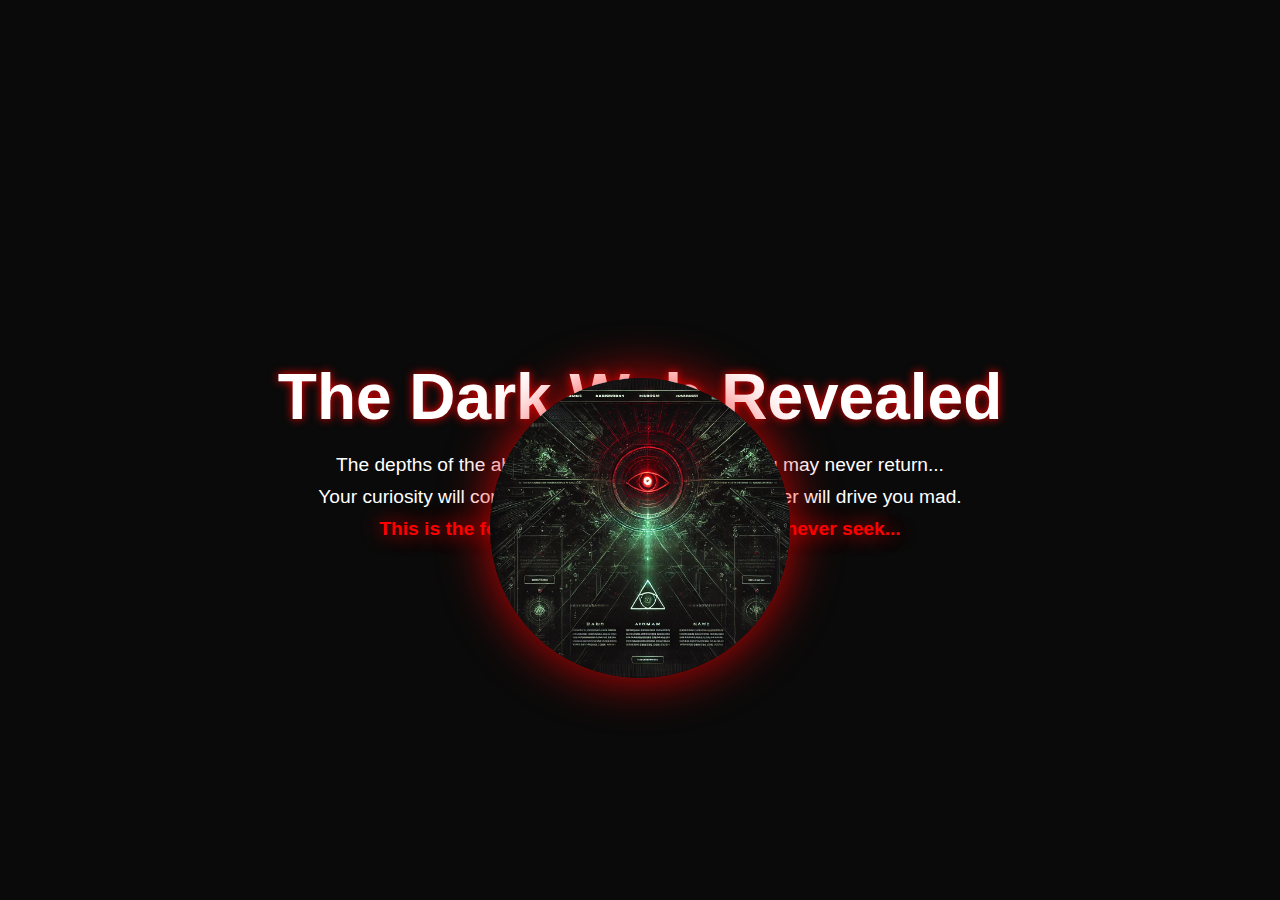
==== index.html @ 11e93b53 "Initial commit of CryptX website with dark content" ====
<!DOCTYPE html>
<html lang="en">
<head>
    <meta charset="UTF-8">
    <meta name="viewport" content="width=device-width, initial-scale=1.0">
    <title>CryptX - The Abyss</title>
    <link rel="stylesheet" href="style.css">
    <script src="script.js" defer></script>
</head>
<body>
    <div class="container">
        <div class="eye">
            <img src="eye_image.png" alt="Abyss Eye" class="eye-image">
        </div>

        <div class="content">
            <h1>The Dark Web Revealed</h1>
            <p class="article">The depths of the abyss call, but once you look, you may never return...</p>
            <p class="article">Your curiosity will consume you, the secrets you uncover will drive you mad.</p>
            <p class="article dark">This is the forbidden knowledge you should never seek...</p>
        </div>
    </div>
</body>
</html>
---- style.css ----
* {
    margin: 0;
    padding: 0;
    box-sizing: border-box;
    font-family: 'Arial', sans-serif;
}

body {
    background-color: #0a0a0a;
    color: white;
    height: 100vh;
    display: flex;
    justify-content: center;
    align-items: center;
    overflow: hidden;
}

.container {
    text-align: center;
    position: relative;
}

.eye {
    position: absolute;
    top: 10%;
    left: 50%;
    transform: translateX(-50%);
    animation: eye-move 4s infinite;
}

.eye-image {
    width: 300px;
    height: auto;
    border-radius: 50%;
    box-shadow: 0 0 50px rgba(255, 0, 0, 0.8);
}

.content {
    z-index: 10;
    animation: fadeIn 5s ease-in-out;
}

h1 {
    font-size: 4rem;
    margin-bottom: 20px;
    text-shadow: 0 0 10px #ff0000;
}

.article {
    font-size: 1.2rem;
    margin-top: 10px;
    animation: article-fade 5s ease-in-out;
}

.article.dark {
    color: #ff0000;
    font-weight: bold;
    text-shadow: 0 0 20px #ff0000;
}

@keyframes eye-move {
    0%, 100% {
        transform: translateX(-50%) rotate(0deg);
    }
    50% {
        transform: translateX(-50%) rotate(5deg);
    }
}

@keyframes fadeIn {
    0% {
        opacity: 0;
    }
    100% {
        opacity: 1;
    }
}

@keyframes article-fade {
    0% {
        opacity: 0;
    }
    100% {
        opacity: 1;
    }
}
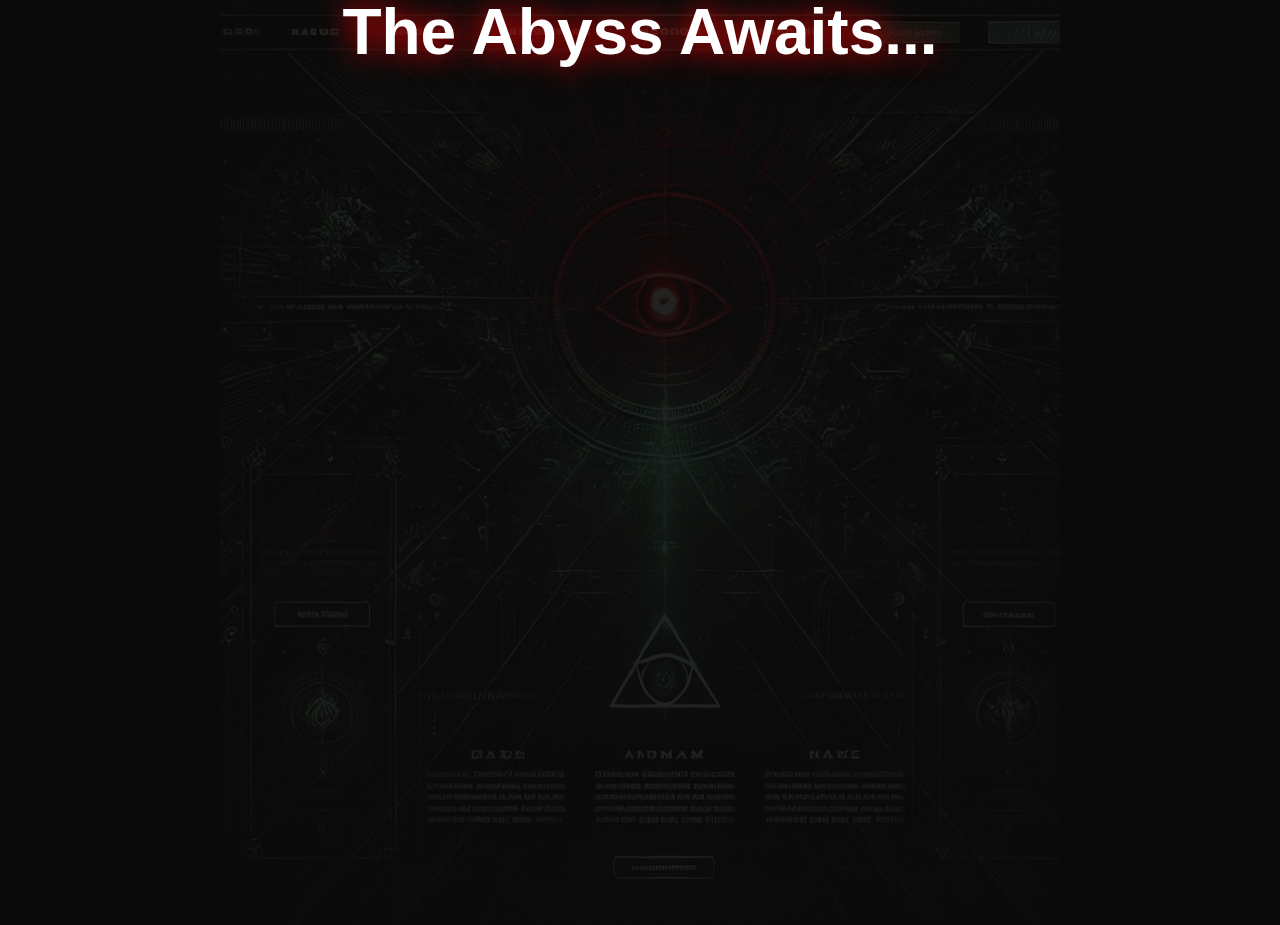
==== commit 7356af01: "Enhanced dark and dramatic look with articles, animations, and Abyss Eye background" ====
--- a/index.html
+++ b/index.html
@@ -9,15 +9,32 @@
 </head>
 <body>
     <div class="container">
-        <div class="eye">
-            <img src="eye_image.png" alt="Abyss Eye" class="eye-image">
-        </div>
+        <div class="eye-background"></div>
 
         <div class="content">
-            <h1>The Dark Web Revealed</h1>
-            <p class="article">The depths of the abyss call, but once you look, you may never return...</p>
-            <p class="article">Your curiosity will consume you, the secrets you uncover will drive you mad.</p>
-            <p class="article dark">This is the forbidden knowledge you should never seek...</p>
+            <h1>The Abyss Awaits...</h1>
+
+            <div class="articles">
+                <div class="article">
+                    <h2>Dark Secrets Unveiled</h2>
+                    <p>In the darkness, truths that should never be known are hidden. Those who seek them find their very souls consumed by the abyss. You’ve come too far, and now there’s no turning back...</p>
+                </div>
+
+                <div class="article">
+                    <h2>In the Shadows of the Web</h2>
+                    <p>What you search for here will not set you free. It will entangle your mind, pull you into a digital prison where you will lose yourself forever. The dark web has eyes, and they are watching you.</p>
+                </div>
+
+                <div class="article">
+                    <h2>Encrypted Nightmares</h2>
+                    <p>Your attempts to escape the system are futile. The encrypted chains that bind you are unbreakable. Only the truly lost understand the agony of being forever watched, forever tracked.</p>
+                </div>
+
+                <div class="article">
+                    <h2>The Forbidden Code</h2>
+                    <p>Only the bravest, or the most foolish, dare to decode the forbidden strings. But beware: some codes are meant to remain broken, lest they bring forth destruction and madness.</p>
+                </div>
+            </div>
         </div>
     </div>
 </body>
--- a/style.css
+++ b/style.css
@@ -13,74 +13,87 @@
     justify-content: center;
     align-items: center;
     overflow: hidden;
+    font-size: 18px;
 }
 
 .container {
+    position: relative;
     text-align: center;
-    position: relative;
+    z-index: 1;
 }
 
-.eye {
+.eye-background {
     position: absolute;
-    top: 10%;
-    left: 50%;
-    transform: translateX(-50%);
-    animation: eye-move 4s infinite;
-}
-
-.eye-image {
-    width: 300px;
-    height: auto;
-    border-radius: 50%;
-    box-shadow: 0 0 50px rgba(255, 0, 0, 0.8);
+    top: 0;
+    left: 0;
+    width: 100%;
+    height: 100%;
+    background-image: url('eye_image.png');
+    background-size: cover;
+    background-position: center;
+    opacity: 0.1;
+    z-index: -1;
+    animation: fadeInBackground 10s ease-in-out infinite;
 }
 
 .content {
     z-index: 10;
-    animation: fadeIn 5s ease-in-out;
+    padding: 20px;
+    animation: fadeInContent 3s ease-in-out;
 }
 
 h1 {
     font-size: 4rem;
+    margin-bottom: 40px;
+    text-shadow: 0 0 30px #ff0000;
+    animation: titleFadeIn 2s ease-in-out;
+}
+
+.articles {
+    max-width: 800px;
+    margin: 0 auto;
+    opacity: 0;
+    animation: fadeInArticles 5s ease-in-out forwards;
+}
+
+.article {
+    background-color: rgba(0, 0, 0, 0.7);
+    border-radius: 10px;
     margin-bottom: 20px;
+    padding: 20px;
+    box-shadow: 0 0 20px rgba(255, 0, 0, 0.6);
+}
+
+.article h2 {
+    font-size: 2.5rem;
+    margin-bottom: 15px;
+    color: #ff0000;
     text-shadow: 0 0 10px #ff0000;
 }
 
-.article {
+.article p {
     font-size: 1.2rem;
-    margin-top: 10px;
-    animation: article-fade 5s ease-in-out;
+    color: #ccc;
+    line-height: 1.5;
+    text-shadow: 0 0 5px #000;
 }
 
-.article.dark {
-    color: #ff0000;
-    font-weight: bold;
-    text-shadow: 0 0 20px #ff0000;
+@keyframes fadeInBackground {
+    0% { opacity: 0.05; }
+    100% { opacity: 0.1; }
 }
 
-@keyframes eye-move {
-    0%, 100% {
-        transform: translateX(-50%) rotate(0deg);
-    }
-    50% {
-        transform: translateX(-50%) rotate(5deg);
-    }
+@keyframes fadeInContent {
+    0% { opacity: 0; }
+    100% { opacity: 1; }
 }
 
-@keyframes fadeIn {
-    0% {
-        opacity: 0;
-    }
-    100% {
-        opacity: 1;
-    }
+@keyframes titleFadeIn {
+    0% { opacity: 0; }
+    100% { opacity: 1; }
 }
 
-@keyframes article-fade {
-    0% {
-        opacity: 0;
-    }
-    100% {
-        opacity: 1;
-    }
+@keyframes fadeInArticles {
+    0% { opacity: 0; }
+    100% { opacity: 1; }
 }
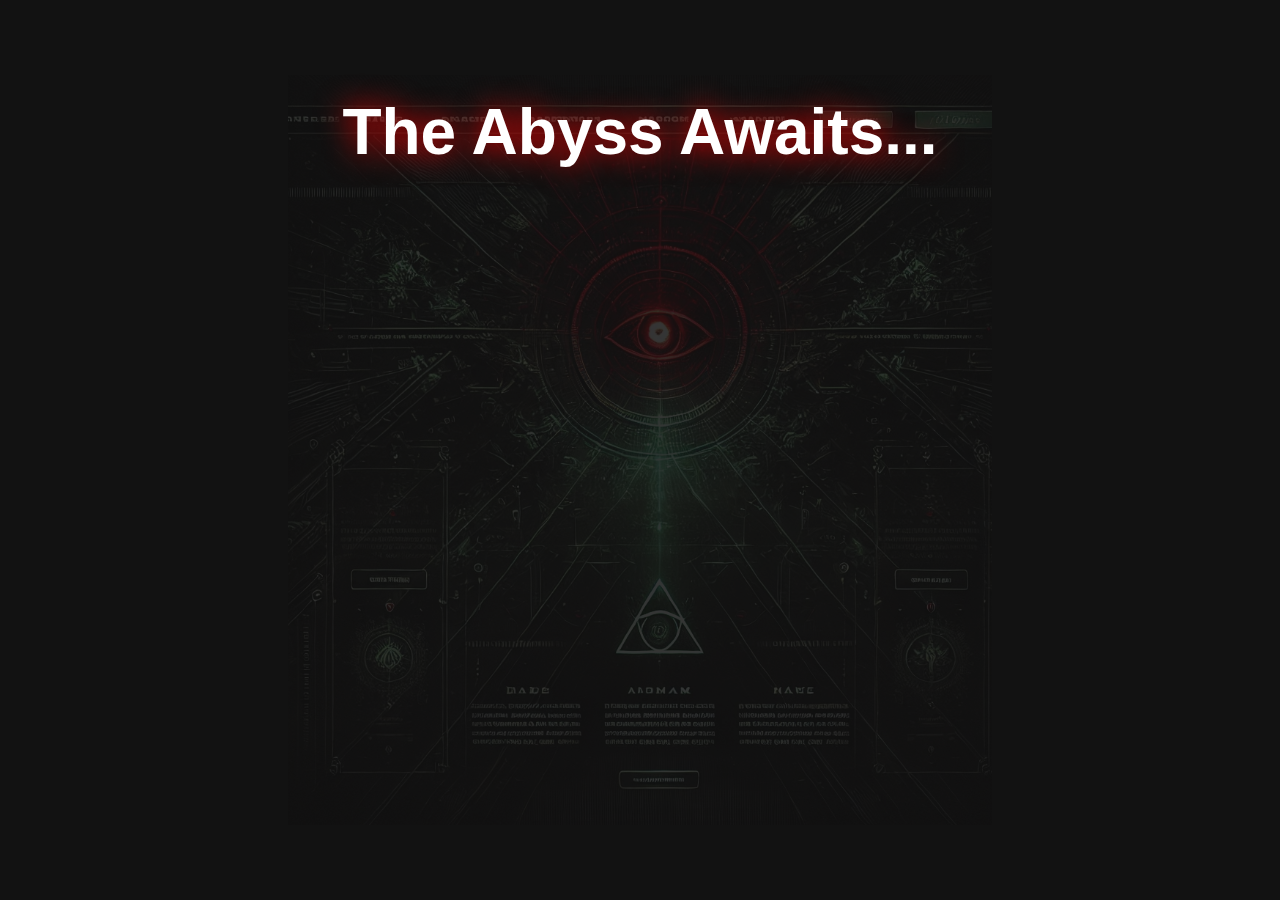
==== commit 7075bf46: "Added multiple pages, enhanced dark theme, and dark articles" ====
--- a/index.html
+++ b/index.html
@@ -16,23 +16,23 @@
 
             <div class="articles">
                 <div class="article">
-                    <h2>Dark Secrets Unveiled</h2>
-                    <p>In the darkness, truths that should never be known are hidden. Those who seek them find their very souls consumed by the abyss. You’ve come too far, and now there’s no turning back...</p>
+                    <h2><a href="page1.html">The Unseen Threads</a></h2>
+                    <p>Explore the depths of encrypted nightmares...</p>
                 </div>
 
                 <div class="article">
-                    <h2>In the Shadows of the Web</h2>
-                    <p>What you search for here will not set you free. It will entangle your mind, pull you into a digital prison where you will lose yourself forever. The dark web has eyes, and they are watching you.</p>
+                    <h2><a href="page2.html">Breaking the Surface</a></h2>
+                    <p>What lies beyond the surface is not meant to be uncovered...</p>
                 </div>
 
                 <div class="article">
-                    <h2>Encrypted Nightmares</h2>
-                    <p>Your attempts to escape the system are futile. The encrypted chains that bind you are unbreakable. Only the truly lost understand the agony of being forever watched, forever tracked.</p>
+                    <h2><a href="page3.html">Encrypted Nightmares</a></h2>
+                    <p>Once you decode the message, there’s no return...</p>
                 </div>
 
                 <div class="article">
-                    <h2>The Forbidden Code</h2>
-                    <p>Only the bravest, or the most foolish, dare to decode the forbidden strings. But beware: some codes are meant to remain broken, lest they bring forth destruction and madness.</p>
+                    <h2><a href="page4.html">The Eyes Watching</a></h2>
+                    <p>Eyes in the shadows... waiting for the moment you open the wrong door...</p>
                 </div>
             </div>
         </div>
--- a/style.css
+++ b/style.css
@@ -6,7 +6,7 @@
 }
 
 body {
-    background-color: #0a0a0a;
+    background-color: #121212;
     color: white;
     height: 100vh;
     display: flex;
@@ -31,9 +31,9 @@
     background-image: url('eye_image.png');
     background-size: cover;
     background-position: center;
-    opacity: 0.1;
+    opacity: 0.15;  /* Low opacity */
     z-index: -1;
-    animation: fadeInBackground 10s ease-in-out infinite;
+    animation: fadeInBackground 20s ease-in-out infinite;
 }
 
 .content {
@@ -57,7 +57,7 @@
 }
 
 .article {
-    background-color: rgba(0, 0, 0, 0.7);
+    background-color: rgba(0, 0, 0, 0.8);
     border-radius: 10px;
     margin-bottom: 20px;
     padding: 20px;
@@ -78,9 +78,18 @@
     text-shadow: 0 0 5px #000;
 }
 
+a {
+    text-decoration: none;
+    color: #ff0000;
+}
+
+a:hover {
+    text-decoration: underline;
+}
+
 @keyframes fadeInBackground {
     0% { opacity: 0.05; }
-    100% { opacity: 0.1; }
+    100% { opacity: 0.15; }
 }
 
 @keyframes fadeInContent {
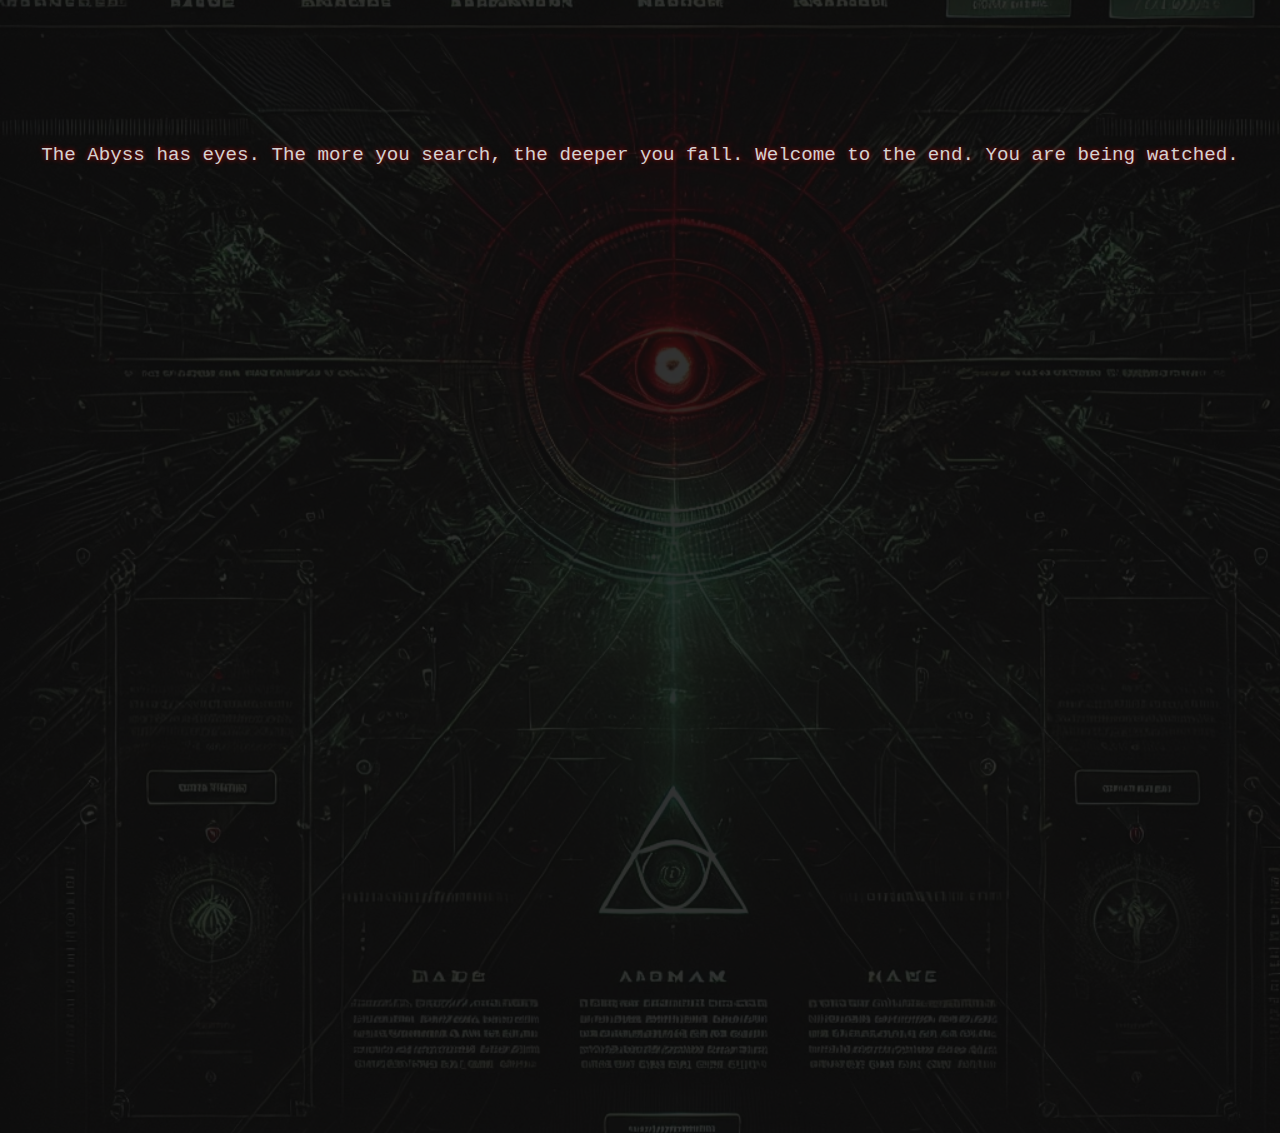
==== commit f886f5eb: "Customized Cayman theme with dark CSS, added eerie animations, and hacker-like content" ====
--- a/index.html
+++ b/index.html
@@ -12,27 +12,25 @@
         <div class="eye-background"></div>
 
         <div class="content">
-            <h1>The Abyss Awaits...</h1>
+            <h1 class="main-title flicker-effect">You Shouldn't Have Come...</h1>
+            <p class="main-message">The Abyss has eyes. The more you search, the deeper you fall. Welcome to the end. You are being watched.</p>
 
             <div class="articles">
                 <div class="article">
                     <h2><a href="page1.html">The Unseen Threads</a></h2>
-                    <p>Explore the depths of encrypted nightmares...</p>
+                    <p>There are hidden threads beneath every line of code. You think you are in control, but it's watching you. Every click, every keypress feeds it, binds you to it. It's too late. You are already part of the network.</p>
                 </div>
-
                 <div class="article">
                     <h2><a href="page2.html">Breaking the Surface</a></h2>
-                    <p>What lies beyond the surface is not meant to be uncovered...</p>
+                    <p>The deeper you go, the more you realize. The system is alive. And it knows you. It feeds off your actions, your curiosity. This isn't just code—this is a trap.</p>
                 </div>
-
                 <div class="article">
                     <h2><a href="page3.html">Encrypted Nightmares</a></h2>
-                    <p>Once you decode the message, there’s no return...</p>
+                    <p>There are encrypted whispers that speak to you in your dreams. What happens when you decode them? A descent into madness, a void that will never release you. Are you sure you want to continue?</p>
                 </div>
-
                 <div class="article">
                     <h2><a href="page4.html">The Eyes Watching</a></h2>
-                    <p>Eyes in the shadows... waiting for the moment you open the wrong door...</p>
+                    <p>The deeper you dig, the more eyes are on you. They're watching through every pixel, waiting for you to slip. Are you prepared for what's coming? This isn't just a website—this is your downfall.</p>
                 </div>
             </div>
         </div>
--- a/style.css
+++ b/style.css
@@ -1,27 +1,33 @@
+/* Global Reset */
 * {
     margin: 0;
     padding: 0;
     box-sizing: border-box;
-    font-family: 'Arial', sans-serif;
+    font-family: 'Courier New', monospace;
 }
 
 body {
-    background-color: #121212;
-    color: white;
+    background-color: #0f0f0f; /* Dark background */
+    color: #ccc; /* Light text for readability */
+    font-size: 18px;
+    line-height: 1.6;
     height: 100vh;
-    display: flex;
-    justify-content: center;
-    align-items: center;
-    overflow: hidden;
-    font-size: 18px;
+    overflow-x: hidden;
+    scroll-behavior: smooth;
+    margin: 0;
+    padding: 0;
+    font-family: 'Courier New', monospace; /* Hacker font */
 }
 
+/* Main container */
 .container {
     position: relative;
     text-align: center;
     z-index: 1;
+    padding: 20px;
 }
 
+/* Background Image */
 .eye-background {
     position: absolute;
     top: 0;
@@ -31,27 +37,44 @@
     background-image: url('eye_image.png');
     background-size: cover;
     background-position: center;
-    opacity: 0.15;  /* Low opacity */
+    opacity: 0.15; /* Subtle eye effect */
     z-index: -1;
     animation: fadeInBackground 20s ease-in-out infinite;
 }
 
-.content {
-    z-index: 10;
-    padding: 20px;
+/* Main heading */
+h1 {
+    font-size: 3.5rem;
+    color: #ff0000; /* Blood red */
+    text-shadow: 0 0 20px #ff0000, 0 0 30px #ff0000;
+    margin-bottom: 30px;
+    animation: fadeInTitle 3s ease-in-out;
+}
+
+/* Paragraphs and content text */
+p {
+    color: #d3d3d3;
+    font-size: 1.2rem;
+    text-shadow: 0 0 5px rgba(255, 0, 0, 0.7); /* Creepy red glow */
+    margin-bottom: 20px;
     animation: fadeInContent 3s ease-in-out;
 }
 
-h1 {
-    font-size: 4rem;
-    margin-bottom: 40px;
-    text-shadow: 0 0 30px #ff0000;
-    animation: titleFadeIn 2s ease-in-out;
+/* Links */
+a {
+    text-decoration: none;
+    color: #ff0000;
+    transition: color 0.3s ease-in-out;
 }
 
+a:hover {
+    color: #ff6600; /* Orange red hover */
+    text-shadow: 0 0 10px #ff6600;
+}
+
+/* Articles section */
 .articles {
-    max-width: 800px;
-    margin: 0 auto;
+    margin-top: 30px;
     opacity: 0;
     animation: fadeInArticles 5s ease-in-out forwards;
 }
@@ -59,45 +82,38 @@
 .article {
     background-color: rgba(0, 0, 0, 0.8);
     border-radius: 10px;
+    padding: 20px;
     margin-bottom: 20px;
-    padding: 20px;
     box-shadow: 0 0 20px rgba(255, 0, 0, 0.6);
+    animation: fadeInArticle 3s ease-in-out;
 }
 
 .article h2 {
     font-size: 2.5rem;
-    margin-bottom: 15px;
     color: #ff0000;
     text-shadow: 0 0 10px #ff0000;
+    margin-bottom: 15px;
 }
 
 .article p {
     font-size: 1.2rem;
-    color: #ccc;
-    line-height: 1.5;
-    text-shadow: 0 0 5px #000;
+    color: #d3d3d3;
+    line-height: 1.6;
+    text-shadow: 0 0 5px #000; /* Black shadow for creepy feel */
 }
 
-a {
-    text-decoration: none;
-    color: #ff0000;
-}
-
-a:hover {
-    text-decoration: underline;
-}
-
+/* Animations */
 @keyframes fadeInBackground {
     0% { opacity: 0.05; }
     100% { opacity: 0.15; }
 }
 
-@keyframes fadeInContent {
+@keyframes fadeInTitle {
     0% { opacity: 0; }
     100% { opacity: 1; }
 }
 
-@keyframes titleFadeIn {
+@keyframes fadeInContent {
     0% { opacity: 0; }
     100% { opacity: 1; }
 }
@@ -106,3 +122,19 @@
     0% { opacity: 0; }
     100% { opacity: 1; }
 }
+
+@keyframes fadeInArticle {
+    0% { opacity: 0; }
+    100% { opacity: 1; }
+}
+
+/* Paranormal animations */
+@keyframes flicker {
+    0% { opacity: 1; }
+    50% { opacity: 0.5; }
+    100% { opacity: 1; }
+}
+
+.flicker-effect {
+    animation: flicker 1.5s infinite;
+}
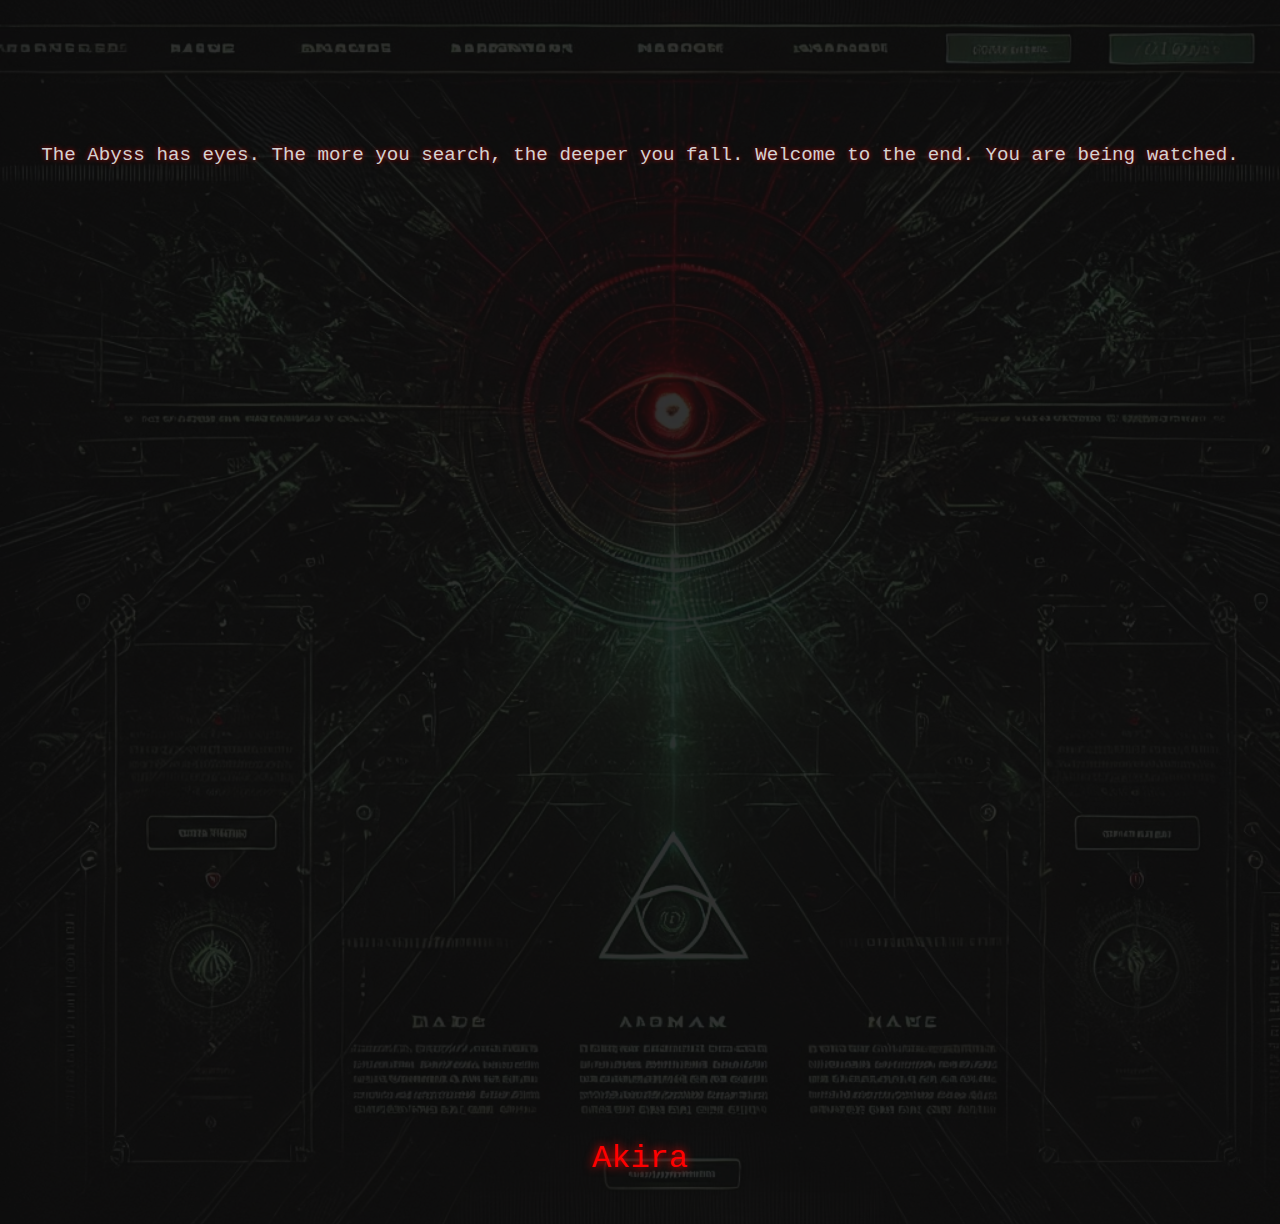
==== commit 6a42c3cf: "Added background audio and hid the player" ====
--- a/index.html
+++ b/index.html
@@ -8,11 +8,18 @@
     <script src="script.js" defer></script>
 </head>
 <body>
+<audio id="background-audio" loop autoplay>
+    <source src="ambient_sound.mp3" type="audio/mp3">
+    Your browser does not support the audio element.
+</audio>
+
     <div class="container">
         <div class="eye-background"></div>
 
         <div class="content">
-            <h1 class="main-title flicker-effect">You Shouldn't Have Come...</h1>
+            <h1 class="main-title flicker-effect">
+                <span class="eye-icon">👁️</span> You Shouldn't Have Come...
+            </h1>
             <p class="main-message">The Abyss has eyes. The more you search, the deeper you fall. Welcome to the end. You are being watched.</p>
 
             <div class="articles">
@@ -33,6 +40,10 @@
                     <p>The deeper you dig, the more eyes are on you. They're watching through every pixel, waiting for you to slip. Are you prepared for what's coming? This isn't just a website—this is your downfall.</p>
                 </div>
             </div>
+
+            <div class="footer">
+                <p>Akira</p>
+            </div>
         </div>
     </div>
 </body>
--- a/style.css
+++ b/style.css
@@ -17,6 +17,9 @@
     margin: 0;
     padding: 0;
     font-family: 'Courier New', monospace; /* Hacker font */
+audio {
+    display: none;
+}
 }
 
 /* Main container */
@@ -49,6 +52,21 @@
     text-shadow: 0 0 20px #ff0000, 0 0 30px #ff0000;
     margin-bottom: 30px;
     animation: fadeInTitle 3s ease-in-out;
+}
+
+/* Eye Icon */
+.eye-icon {
+    font-size: 2rem;
+    animation: flicker 0.5s infinite alternate;
+    margin-right: 10px;
+}
+
+/* Footer - Akira text */
+.footer p {
+    font-size: 2rem;
+    color: #ff0000;
+    text-shadow: 0 0 10px #ff0000;
+    margin-top: 40px;
 }
 
 /* Paragraphs and content text */
@@ -128,13 +146,20 @@
     100% { opacity: 1; }
 }
 
-/* Paranormal animations */
+/* Flickering Eye Animation */
 @keyframes flicker {
     0% { opacity: 1; }
-    50% { opacity: 0.5; }
+    50% { opacity: 0.3; }
+    100% { opacity: 1; }
+}
+
+/* Paranormal animations */
+@keyframes flickerText {
+    0% { opacity: 1; }
+    50% { opacity: 0.2; }
     100% { opacity: 1; }
 }
 
 .flicker-effect {
-    animation: flicker 1.5s infinite;
+    animation: flickerText 1.5s infinite;
 }
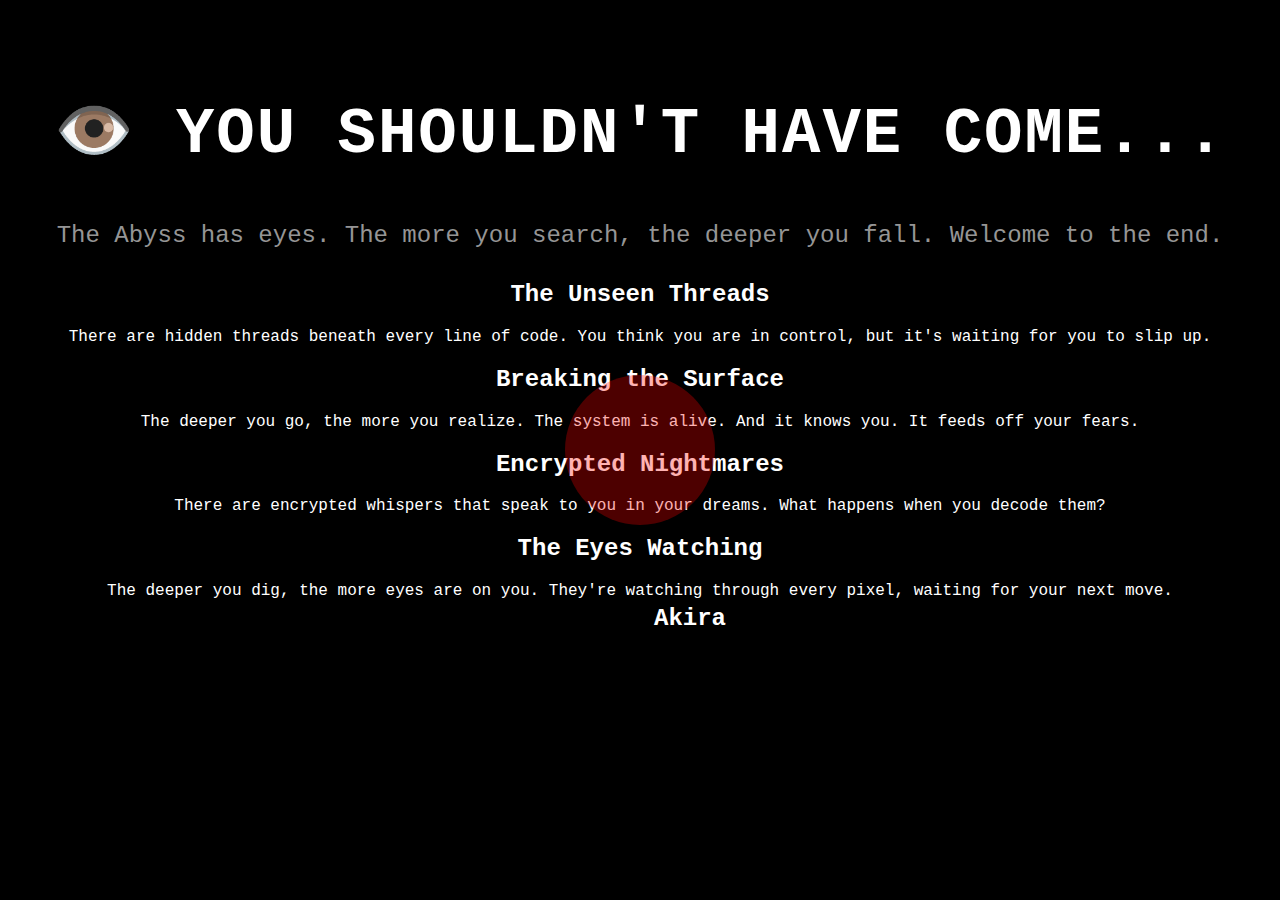
==== commit aea1fbb1: "Updated website with new audio, page content, and style changes" ====
--- a/index.html
+++ b/index.html
@@ -8,39 +8,45 @@
     <script src="script.js" defer></script>
 </head>
 <body>
-<audio id="background-audio" loop autoplay>
-    <source src="ambient_sound.mp3" type="audio/mp3">
-    Your browser does not support the audio element.
-</audio>
+    <!-- Background audio -->
+    <audio id="background-audio" loop autoplay>
+        <source src="ambient_sound.mp3" type="audio/mp3">
+        Your browser does not support the audio element.
+    </audio>
 
+    <!-- Main Content Container -->
     <div class="container">
+        <!-- Eye background effect (optional) -->
         <div class="eye-background"></div>
 
         <div class="content">
+            <!-- Main Title with flickering effect -->
             <h1 class="main-title flicker-effect">
                 <span class="eye-icon">👁️</span> You Shouldn't Have Come...
             </h1>
-            <p class="main-message">The Abyss has eyes. The more you search, the deeper you fall. Welcome to the end. You are being watched.</p>
+            <p class="main-message">The Abyss has eyes. The more you search, the deeper you fall. Welcome to the end.</p>
 
+            <!-- Articles Section -->
             <div class="articles">
                 <div class="article">
                     <h2><a href="page1.html">The Unseen Threads</a></h2>
-                    <p>There are hidden threads beneath every line of code. You think you are in control, but it's watching you. Every click, every keypress feeds it, binds you to it. It's too late. You are already part of the network.</p>
+                    <p>There are hidden threads beneath every line of code. You think you are in control, but it's waiting for you to slip up.</p>
                 </div>
                 <div class="article">
                     <h2><a href="page2.html">Breaking the Surface</a></h2>
-                    <p>The deeper you go, the more you realize. The system is alive. And it knows you. It feeds off your actions, your curiosity. This isn't just code—this is a trap.</p>
+                    <p>The deeper you go, the more you realize. The system is alive. And it knows you. It feeds off your fears.</p>
                 </div>
                 <div class="article">
                     <h2><a href="page3.html">Encrypted Nightmares</a></h2>
-                    <p>There are encrypted whispers that speak to you in your dreams. What happens when you decode them? A descent into madness, a void that will never release you. Are you sure you want to continue?</p>
+                    <p>There are encrypted whispers that speak to you in your dreams. What happens when you decode them?</p>
                 </div>
                 <div class="article">
                     <h2><a href="page4.html">The Eyes Watching</a></h2>
-                    <p>The deeper you dig, the more eyes are on you. They're watching through every pixel, waiting for you to slip. Are you prepared for what's coming? This isn't just a website—this is your downfall.</p>
+                    <p>The deeper you dig, the more eyes are on you. They're watching through every pixel, waiting for your next move.</p>
                 </div>
             </div>
 
+            <!-- Footer Section -->
             <div class="footer">
                 <p>Akira</p>
             </div>
--- a/style.css
+++ b/style.css
@@ -1,165 +1,104 @@
-/* Global Reset */
-* {
+/* Basic styling for the body and font */
+body {
     margin: 0;
-    padding: 0;
-    box-sizing: border-box;
     font-family: 'Courier New', monospace;
+    background-color: #000;
+    color: #fff;
+    text-align: center;
+    position: relative;
+    overflow: hidden;
 }
 
-body {
-    background-color: #0f0f0f; /* Dark background */
-    color: #ccc; /* Light text for readability */
-    font-size: 18px;
-    line-height: 1.6;
-    height: 100vh;
-    overflow-x: hidden;
-    scroll-behavior: smooth;
-    margin: 0;
-    padding: 0;
-    font-family: 'Courier New', monospace; /* Hacker font */
+/* Hide the audio player */
 audio {
     display: none;
 }
+
+/* Main content container */
+.container {
+    padding: 50px;
 }
 
-/* Main container */
-.container {
-    position: relative;
-    text-align: center;
-    z-index: 1;
-    padding: 20px;
+/* Title with flicker effect */
+.flicker-effect {
+    font-size: 4em;
+    text-transform: uppercase;
+    letter-spacing: 2px;
+    animation: flicker 3s infinite alternate;
 }
 
-/* Background Image */
-.eye-background {
-    position: absolute;
-    top: 0;
-    left: 0;
-    width: 100%;
-    height: 100%;
-    background-image: url('eye_image.png');
-    background-size: cover;
-    background-position: center;
-    opacity: 0.15; /* Subtle eye effect */
-    z-index: -1;
-    animation: fadeInBackground 20s ease-in-out infinite;
-}
-
-/* Main heading */
-h1 {
-    font-size: 3.5rem;
-    color: #ff0000; /* Blood red */
-    text-shadow: 0 0 20px #ff0000, 0 0 30px #ff0000;
-    margin-bottom: 30px;
-    animation: fadeInTitle 3s ease-in-out;
-}
-
-/* Eye Icon */
-.eye-icon {
-    font-size: 2rem;
-    animation: flicker 0.5s infinite alternate;
-    margin-right: 10px;
-}
-
-/* Footer - Akira text */
-.footer p {
-    font-size: 2rem;
-    color: #ff0000;
-    text-shadow: 0 0 10px #ff0000;
-    margin-top: 40px;
-}
-
-/* Paragraphs and content text */
-p {
-    color: #d3d3d3;
-    font-size: 1.2rem;
-    text-shadow: 0 0 5px rgba(255, 0, 0, 0.7); /* Creepy red glow */
-    margin-bottom: 20px;
-    animation: fadeInContent 3s ease-in-out;
-}
-
-/* Links */
-a {
-    text-decoration: none;
-    color: #ff0000;
-    transition: color 0.3s ease-in-out;
-}
-
-a:hover {
-    color: #ff6600; /* Orange red hover */
-    text-shadow: 0 0 10px #ff6600;
-}
-
-/* Articles section */
-.articles {
-    margin-top: 30px;
-    opacity: 0;
-    animation: fadeInArticles 5s ease-in-out forwards;
-}
-
-.article {
-    background-color: rgba(0, 0, 0, 0.8);
-    border-radius: 10px;
-    padding: 20px;
-    margin-bottom: 20px;
-    box-shadow: 0 0 20px rgba(255, 0, 0, 0.6);
-    animation: fadeInArticle 3s ease-in-out;
-}
-
-.article h2 {
-    font-size: 2.5rem;
-    color: #ff0000;
-    text-shadow: 0 0 10px #ff0000;
-    margin-bottom: 15px;
-}
-
-.article p {
-    font-size: 1.2rem;
-    color: #d3d3d3;
-    line-height: 1.6;
-    text-shadow: 0 0 5px #000; /* Black shadow for creepy feel */
-}
-
-/* Animations */
-@keyframes fadeInBackground {
-    0% { opacity: 0.05; }
-    100% { opacity: 0.15; }
-}
-
-@keyframes fadeInTitle {
-    0% { opacity: 0; }
-    100% { opacity: 1; }
-}
-
-@keyframes fadeInContent {
-    0% { opacity: 0; }
-    100% { opacity: 1; }
-}
-
-@keyframes fadeInArticles {
-    0% { opacity: 0; }
-    100% { opacity: 1; }
-}
-
-@keyframes fadeInArticle {
-    0% { opacity: 0; }
-    100% { opacity: 1; }
-}
-
-/* Flickering Eye Animation */
 @keyframes flicker {
     0% { opacity: 1; }
     50% { opacity: 0.3; }
     100% { opacity: 1; }
 }
 
-/* Paranormal animations */
-@keyframes flickerText {
-    0% { opacity: 1; }
-    50% { opacity: 0.2; }
-    100% { opacity: 1; }
+/* Eye animation styles (optional) */
+.eye-background {
+    position: fixed;
+    top: 50%;
+    left: 50%;
+    width: 150px;
+    height: 150px;
+    background-color: rgba(255, 0, 0, 0.3);
+    border-radius: 50%;
+    transform: translate(-50%, -50%);
+    animation: pulse 5s infinite ease-in-out;
 }
 
-.flicker-effect {
-    animation: flickerText 1.5s infinite;
+/* Pulse effect for eye */
+@keyframes pulse {
+    0% { transform: translate(-50%, -50%) scale(1); }
+    50% { transform: translate(-50%, -50%) scale(1.2); }
+    100% { transform: translate(-50%, -50%) scale(1); }
 }
+
+/* Dark text for the article */
+.main-message {
+    font-size: 1.5em;
+    line-height: 1.8;
+    color: #bbb;
+    margin-top: 20px;
+    opacity: 0.8;
+}
+
+/* Flashing effect (for added drama) */
+.flash {
+    position: absolute;
+    top: 0;
+    left: 0;
+    width: 100%;
+    height: 100%;
+    background-color: rgba(255, 0, 0, 0.1);
+    animation: flash 2s infinite alternate;
+}
+
+/* Flash effect animation */
+@keyframes flash {
+    0% { opacity: 0.1; }
+    100% { opacity: 0.6; }
+}
+
+/* Akira text styling at the bottom */
+.footer {
+    position: absolute;
+    bottom: 10px;
+    width: 100%;
+    color: #fff;
+    font-size: 1.5em;
+    text-align: center;
+    font-weight: bold;
+    animation: fadeIn 5s infinite;
+}
+
+@keyframes fadeIn {
+    0% { opacity: 0; }
+    50% { opacity: 1; }
+    100% { opacity: 0; }
+}
+
+/* Article links */
+.articles a {
+    color: #fff;
+    text-decoration: none;
+}
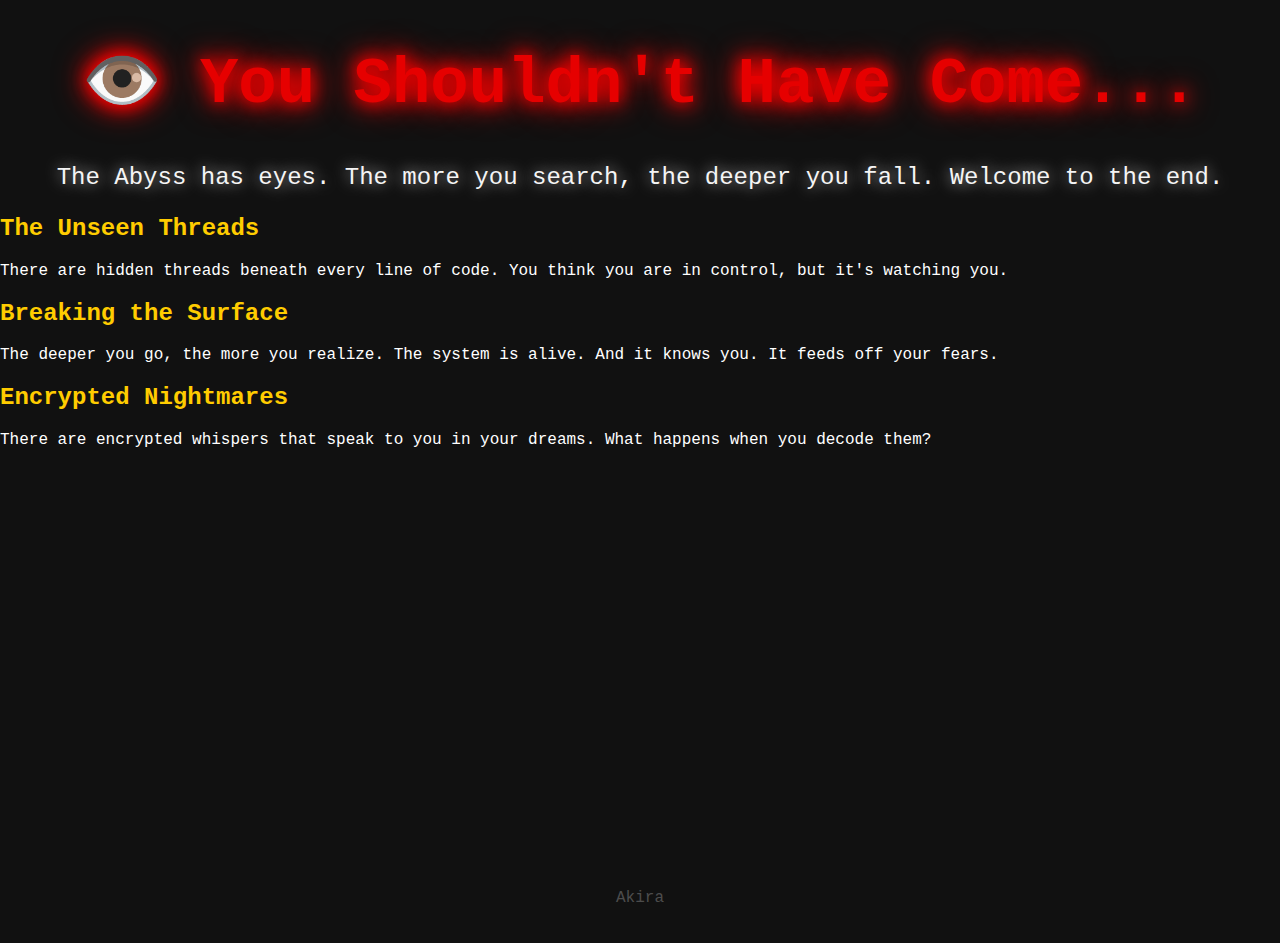
==== commit 6a49b1ba: "Added ambient audio" ====
--- a/index.html
+++ b/index.html
@@ -14,13 +14,11 @@
         Your browser does not support the audio element.
     </audio>
 
-    <!-- Main Content Container -->
+    <!-- Main Content -->
     <div class="container">
-        <!-- Eye background effect (optional) -->
         <div class="eye-background"></div>
 
         <div class="content">
-            <!-- Main Title with flickering effect -->
             <h1 class="main-title flicker-effect">
                 <span class="eye-icon">👁️</span> You Shouldn't Have Come...
             </h1>
@@ -30,7 +28,7 @@
             <div class="articles">
                 <div class="article">
                     <h2><a href="page1.html">The Unseen Threads</a></h2>
-                    <p>There are hidden threads beneath every line of code. You think you are in control, but it's waiting for you to slip up.</p>
+                    <p>There are hidden threads beneath every line of code. You think you are in control, but it's watching you.</p>
                 </div>
                 <div class="article">
                     <h2><a href="page2.html">Breaking the Surface</a></h2>
@@ -40,13 +38,9 @@
                     <h2><a href="page3.html">Encrypted Nightmares</a></h2>
                     <p>There are encrypted whispers that speak to you in your dreams. What happens when you decode them?</p>
                 </div>
-                <div class="article">
-                    <h2><a href="page4.html">The Eyes Watching</a></h2>
-                    <p>The deeper you dig, the more eyes are on you. They're watching through every pixel, waiting for your next move.</p>
-                </div>
             </div>
 
-            <!-- Footer Section -->
+            <!-- Footer with a Creepy Message -->
             <div class="footer">
                 <p>Akira</p>
             </div>
--- a/style.css
+++ b/style.css
@@ -1,104 +1,98 @@
-/* Basic styling for the body and font */
+/* Global Styles */
 body {
-    margin: 0;
-    font-family: 'Courier New', monospace;
-    background-color: #000;
-    color: #fff;
-    text-align: center;
-    position: relative;
-    overflow: hidden;
+   font-family: 'Courier New', Courier, monospace;
+   background-color: #111;
+   color: #fff;
+   margin: 0;
+   padding: 0;
+   overflow-x: hidden;
 }
 
-/* Hide the audio player */
-audio {
-    display: none;
+.container {
+   position: relative;
+   height: 100vh;
 }
 
-/* Main content container */
-.container {
-    padding: 50px;
+.eye-background {
+   position: absolute;
+   top: 0;
+   left: 0;
+   right: 0;
+   bottom: 0;
+   background-image: url('abyss-eye.png'); /* Add your image path */
+   background-size: cover;
+   background-position: center;
+   opacity: 0.5;
+   animation: fadeIn 5s infinite alternate;
 }
 
-/* Title with flicker effect */
-.flicker-effect {
-    font-size: 4em;
-    text-transform: uppercase;
-    letter-spacing: 2px;
-    animation: flicker 3s infinite alternate;
+/* Title and message */
+.main-title {
+   text-align: center;
+   font-size: 4rem;
+   color: #e60000;
+   text-shadow: 0 0 15px rgba(255, 0, 0, 0.9), 0 0 25px rgba(255, 0, 0, 0.9), 0 0 35px rgba(255, 0, 0, 0.9);
 }
 
-@keyframes flicker {
-    0% { opacity: 1; }
-    50% { opacity: 0.3; }
-    100% { opacity: 1; }
+.main-message {
+   text-align: center;
+   font-size: 1.5rem;
+   color: #f5f5f5;
+   text-shadow: 0 0 15px rgba(255, 255, 255, 0.7);
+   margin-top: 20px;
 }
 
-/* Eye animation styles (optional) */
-.eye-background {
-    position: fixed;
-    top: 50%;
-    left: 50%;
-    width: 150px;
-    height: 150px;
-    background-color: rgba(255, 0, 0, 0.3);
-    border-radius: 50%;
-    transform: translate(-50%, -50%);
-    animation: pulse 5s infinite ease-in-out;
+/* Flickering effect */
+@keyframes flicker {
+   0% {
+       opacity: 1;
+   }
+   10% {
+       opacity: 0.5;
+   }
+   20% {
+       opacity: 0.8;
+   }
+   30% {
+       opacity: 0.3;
+   }
+   40% {
+       opacity: 1;
+   }
+   100% {
+       opacity: 1;
+   }
 }
 
-/* Pulse effect for eye */
-@keyframes pulse {
-    0% { transform: translate(-50%, -50%) scale(1); }
-    50% { transform: translate(-50%, -50%) scale(1.2); }
-    100% { transform: translate(-50%, -50%) scale(1); }
+.flicker-effect {
+   animation: flicker 1.5s infinite;
 }
 
-/* Dark text for the article */
-.main-message {
-    font-size: 1.5em;
-    line-height: 1.8;
-    color: #bbb;
-    margin-top: 20px;
-    opacity: 0.8;
+/* Links Styling */
+a {
+   color: #ffcc00;
+   text-decoration: none;
+   font-weight: bold;
 }
 
-/* Flashing effect (for added drama) */
-.flash {
-    position: absolute;
-    top: 0;
-    left: 0;
-    width: 100%;
-    height: 100%;
-    background-color: rgba(255, 0, 0, 0.1);
-    animation: flash 2s infinite alternate;
+a:hover {
+   color: #ff0000;
+   text-shadow: 0 0 15px rgba(255, 0, 0, 0.9);
 }
 
-/* Flash effect animation */
-@keyframes flash {
-    0% { opacity: 0.1; }
-    100% { opacity: 0.6; }
+/* Footer */
+.footer {
+   position: absolute;
+   bottom: 20px;
+   width: 100%;
+   text-align: center;
+   font-size: 1rem;
+   color: #666;
+   opacity: 0.7;
 }
 
-/* Akira text styling at the bottom */
-.footer {
-    position: absolute;
-    bottom: 10px;
-    width: 100%;
-    color: #fff;
-    font-size: 1.5em;
-    text-align: center;
-    font-weight: bold;
-    animation: fadeIn 5s infinite;
+/* Animations */
+@keyframes fadeIn {
+   0% { opacity: 0; }
+   100% { opacity: 1; }
 }
-
-@keyframes fadeIn {
-    0% { opacity: 0; }
-    50% { opacity: 1; }
-    100% { opacity: 0; }
-}
-
-/* Article links */
-.articles a {
-    color: #fff;
-    text-decoration: none;
-}
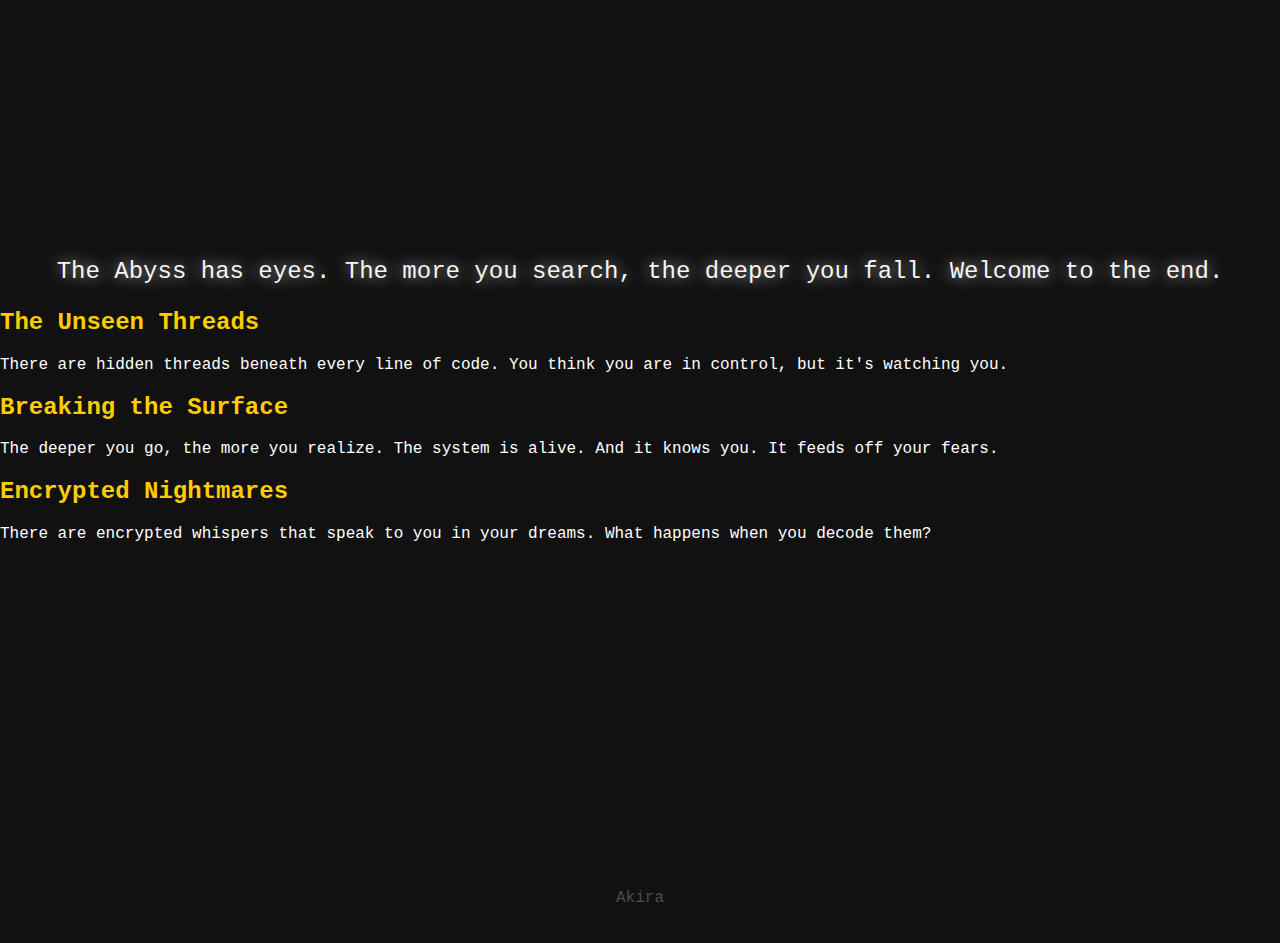
==== commit cf19e60d: "Added blinking eye effect to the eye image" ====
--- a/index.html
+++ b/index.html
@@ -20,7 +20,7 @@
 
         <div class="content">
             <h1 class="main-title flicker-effect">
-                <span class="eye-icon">👁️</span> You Shouldn't Have Come...
+                <img src="eye_image.png" class="eye-icon" alt="Eye"> You Shouldn't Have Come...
             </h1>
             <p class="main-message">The Abyss has eyes. The more you search, the deeper you fall. Welcome to the end.</p>
 
--- a/style.css
+++ b/style.css
@@ -96,3 +96,21 @@
    0% { opacity: 0; }
    100% { opacity: 1; }
 }
+.eye-icon {
+    width: 100px; /* Set the size of the eye */
+    height: auto;
+    border-radius: 50%; /* Make the image circular */
+    display: block;
+    margin: 0 auto;
+    animation: blink 3s infinite; /* Add a blinking effect */
+}
+
+/* Blinking animation for the eye */
+@keyframes blink {
+    0%, 100% {
+        opacity: 1;
+    }
+    50% {
+        opacity: 0.3; /* Eye blinks every 3 seconds */
+    }
+}
